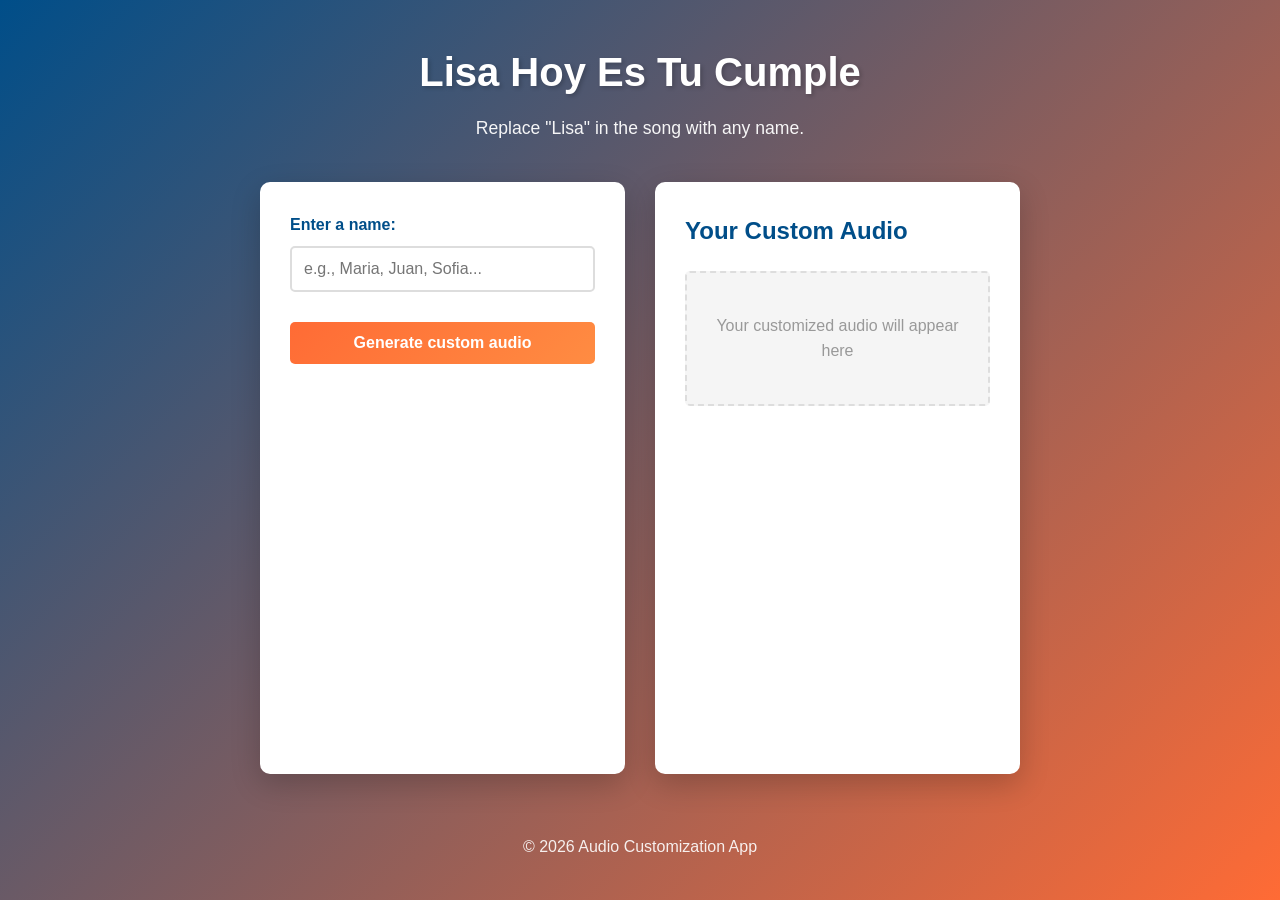
==== src/index.html @ 9eac6026 "Organize app source files" ====
<!DOCTYPE html>
<html lang="en">
<head>
    <meta charset="UTF-8">
    <meta name="viewport" content="width=device-width, initial-scale=1.0">
    <title>Lisa Hoy Es Tu Cumple - Name Replacer</title>
    <link rel="stylesheet" href="style.css?v=2">
</head>
<body>
    <div class="container">
        <header>
            <h1>Lisa Hoy Es Tu Cumple</h1>
            <p>Replace "Lisa" in the song with any name.</p>
        </header>

        <main>
            <div class="form-section">
                <form id="customizeForm">
                    <div class="form-group">
                        <label for="customName">Enter a name:</label>
                        <input
                            type="text"
                            id="customName"
                            name="customName"
                            placeholder="e.g., Maria, Juan, Sofia..."
                            required
                            maxlength="30"
                        >
                    </div>

                    <button type="submit" class="btn btn-primary" id="submitBtn">
                        Generate custom audio
                    </button>
                </form>

                <div id="statusMessage" class="status-message"></div>
            </div>

            <div class="preview-section">
                <h2>Your Custom Audio</h2>
                <div id="audioContainer" class="audio-container" style="display: none;">
                    <audio id="audioPlayer" controls>
                        Your browser does not support the audio element.
                    </audio>
                    <a id="downloadBtn" href="#" download="customized-audio.mp3" class="btn btn-secondary">Download</a>
                </div>
                <div id="noAudio" class="no-audio">
                    <p>Your customized audio will appear here</p>
                </div>
            </div>
        </main>

        <footer>
            <p>&copy; 2026 Audio Customization App</p>
        </footer>
    </div>

    <script src="script.js?v=2"></script>
</body>
</html>
---- src/style.css ----
* {
    margin: 0;
    padding: 0;
    box-sizing: border-box;
}

:root {
    --primary-color: #FF6B35;
    --secondary-color: #004E89;
    --accent-color: #F7B32B;
    --bg-color: #f5f5f5;
    --text-color: #333;
    --border-color: #ddd;
    --success-color: #28a745;
    --error-color: #dc3545;
}

body {
    font-family: 'Segoe UI', Tahoma, Geneva, Verdana, sans-serif;
    background: linear-gradient(135deg, var(--secondary-color) 0%, var(--primary-color) 100%);
    color: var(--text-color);
    line-height: 1.6;
    min-height: 100vh;
}

.container {
    max-width: 800px;
    margin: 0 auto;
    padding: 20px;
    display: flex;
    flex-direction: column;
    min-height: 100vh;
}

header {
    text-align: center;
    color: white;
    margin-bottom: 40px;
    margin-top: 20px;
}

header h1 {
    font-size: 2.5em;
    margin-bottom: 10px;
    text-shadow: 2px 2px 4px rgba(0, 0, 0, 0.2);
}

header p {
    font-size: 1.1em;
    opacity: 0.95;
}

main {
    flex: 1;
    display: grid;
    grid-template-columns: 1fr 1fr;
    gap: 30px;
    margin-bottom: 40px;
}

.form-section,
.preview-section {
    background: white;
    padding: 30px;
    border-radius: 10px;
    box-shadow: 0 10px 30px rgba(0, 0, 0, 0.2);
}

.form-group {
    margin-bottom: 20px;
}

label {
    display: block;
    margin-bottom: 8px;
    font-weight: 600;
    color: var(--secondary-color);
}

input[type="text"] {
    width: 100%;
    padding: 12px;
    border: 2px solid var(--border-color);
    border-radius: 5px;
    font-size: 1em;
    transition: border-color 0.3s;
}

input[type="text"]:focus {
    outline: none;
    border-color: var(--primary-color);
    box-shadow: 0 0 5px rgba(255, 107, 53, 0.3);
}

.btn {
    padding: 12px 24px;
    border: none;
    border-radius: 5px;
    font-size: 1em;
    font-weight: 600;
    cursor: pointer;
    transition: all 0.3s;
    text-decoration: none;
    display: inline-block;
    text-align: center;
    width: 100%;
}

.btn-primary {
    background: linear-gradient(135deg, var(--primary-color), #FF8C42);
    color: white;
    margin-top: 10px;
}

.btn-primary:hover {
    transform: translateY(-2px);
    box-shadow: 0 5px 15px rgba(255, 107, 53, 0.4);
}

.btn-primary:disabled {
    background: #ccc;
    cursor: not-allowed;
    transform: none;
}

.btn-secondary {
    background: var(--secondary-color);
    color: white;
    margin-top: 10px;
}

.btn-secondary:hover {
    background: #003a6b;
    transform: translateY(-2px);
}

.btn[aria-disabled="true"] {
    opacity: 0.55;
    cursor: not-allowed;
    pointer-events: none;
}

.status-message {
    margin-top: 15px;
    padding: 12px;
    border-radius: 5px;
    display: none;
    text-align: center;
    font-weight: 500;
}

.status-message.show {
    display: block;
}

.status-message.loading {
    background: #e3f2fd;
    color: var(--secondary-color);
    border-left: 4px solid var(--secondary-color);
}

.status-message.success {
    background: #e8f5e9;
    color: var(--success-color);
    border-left: 4px solid var(--success-color);
}

.status-message.error {
    background: #ffebee;
    color: var(--error-color);
    border-left: 4px solid var(--error-color);
}

.preview-section h2 {
    color: var(--secondary-color);
    margin-bottom: 20px;
    font-size: 1.5em;
}

.preview-section {
    position: relative;
    transition: opacity 0.2s ease, filter 0.2s ease;
}

.preview-section.is-busy {
    opacity: 0.55;
    filter: grayscale(0.25);
}

.preview-section.is-busy::after {
    content: "Generating audio...";
    position: absolute;
    inset: 0;
    display: flex;
    align-items: center;
    justify-content: center;
    background: rgba(255, 255, 255, 0.72);
    color: var(--secondary-color);
    font-weight: 700;
    border-radius: 10px;
    z-index: 3;
    pointer-events: auto;
}

.preview-section.is-busy .audio-container,
.preview-section.is-busy .no-audio {
    pointer-events: none;
}

.audio-container {
    display: flex;
    flex-direction: column;
    gap: 15px;
}

audio {
    width: 100%;
    border-radius: 5px;
}

.no-audio {
    padding: 40px 20px;
    text-align: center;
    color: #999;
    background: var(--bg-color);
    border-radius: 5px;
    border: 2px dashed var(--border-color);
}

footer {
    text-align: center;
    color: white;
    padding: 20px;
    opacity: 0.9;
}

/* Responsive Design */
@media (max-width: 768px) {
    main {
        grid-template-columns: 1fr;
        gap: 20px;
    }

    header h1 {
        font-size: 2em;
    }

    .form-section,
    .preview-section {
        padding: 20px;
    }
}

@media (max-width: 480px) {
    header h1 {
        font-size: 1.5em;
    }

    header p {
        font-size: 0.95em;
    }

    .container {
        padding: 10px;
    }
}

@keyframes spin {
    0% { transform: rotate(0deg); }
    100% { transform: rotate(360deg); }
}

.spinner {
    display: inline-block;
    width: 20px;
    height: 20px;
    border: 3px solid rgba(0, 0, 0, 0.1);
    border-top: 3px solid var(--secondary-color);
    border-radius: 50%;
    animation: spin 1s linear infinite;
    margin-right: 8px;
}
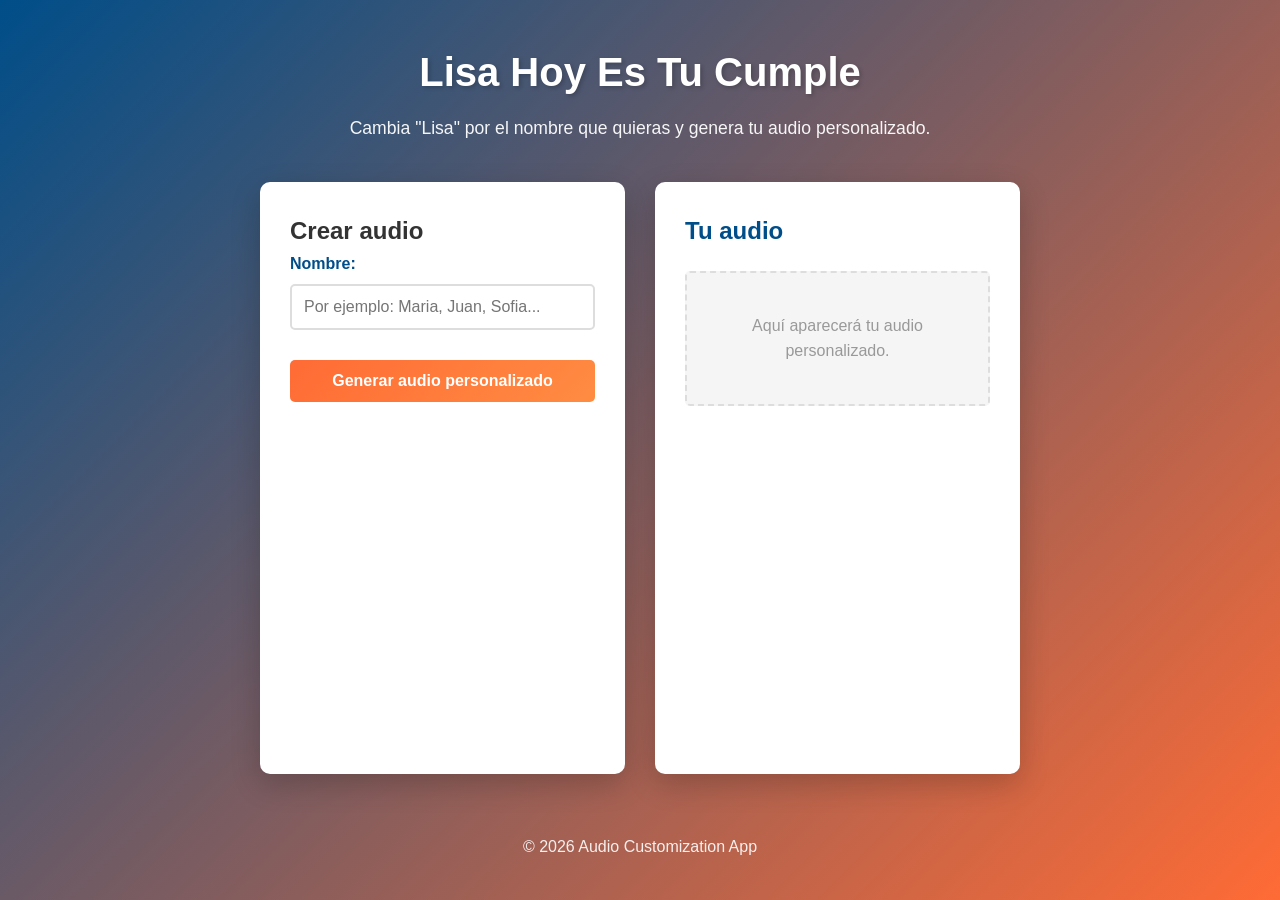
==== commit 5894171d: "Add Spanish UI and share links" ====
--- a/src/index.html
+++ b/src/index.html
@@ -1,53 +1,66 @@
 <!DOCTYPE html>
-<html lang="en">
+<html lang="es">
 <head>
     <meta charset="UTF-8">
     <meta name="viewport" content="width=device-width, initial-scale=1.0">
-    <title>Lisa Hoy Es Tu Cumple - Name Replacer</title>
-    <link rel="stylesheet" href="style.css?v=2">
+    <title>Lisa Hoy Es Tu Cumple - Audio personalizado</title>
+    <link rel="stylesheet" href="/style.css?v=4">
 </head>
 <body>
     <div class="container">
         <header>
             <h1>Lisa Hoy Es Tu Cumple</h1>
-            <p>Replace "Lisa" in the song with any name.</p>
+            <p>Cambia "Lisa" por el nombre que quieras y genera tu audio personalizado.</p>
         </header>
 
         <main>
-            <div class="form-section">
+            <section class="form-section" aria-labelledby="formTitle">
+                <h2 id="formTitle">Crear audio</h2>
                 <form id="customizeForm">
                     <div class="form-group">
-                        <label for="customName">Enter a name:</label>
+                        <label for="customName">Nombre:</label>
                         <input
                             type="text"
                             id="customName"
                             name="customName"
-                            placeholder="e.g., Maria, Juan, Sofia..."
+                            placeholder="Por ejemplo: Maria, Juan, Sofia..."
                             required
                             maxlength="30"
+                            autocomplete="given-name"
                         >
                     </div>
 
                     <button type="submit" class="btn btn-primary" id="submitBtn">
-                        Generate custom audio
+                        Generar audio personalizado
                     </button>
                 </form>
 
-                <div id="statusMessage" class="status-message"></div>
-            </div>
+                <div id="statusMessage" class="status-message" role="status" aria-live="polite"></div>
+            </section>
 
-            <div class="preview-section">
-                <h2>Your Custom Audio</h2>
+            <section class="preview-section" aria-labelledby="previewTitle">
+                <h2 id="previewTitle">Tu audio</h2>
                 <div id="audioContainer" class="audio-container" style="display: none;">
                     <audio id="audioPlayer" controls>
-                        Your browser does not support the audio element.
+                        Tu navegador no soporta el reproductor de audio.
                     </audio>
-                    <a id="downloadBtn" href="#" download="customized-audio.mp3" class="btn btn-secondary">Download</a>
+                    <a id="downloadBtn" href="#" download="cumple-personalizado.mp3" class="btn btn-secondary">Descargar MP3</a>
+                </div>
+                <div id="shareContainer" class="share-container" style="display: none;">
+                    <p class="share-title">Compartir este resultado</p>
+                    <div class="share-actions">
+                        <button type="button" class="share-btn" id="nativeShareBtn">Compartir</button>
+                        <button type="button" class="share-btn" id="copyShareBtn">Copiar enlace</button>
+                        <a class="share-btn" id="whatsappShareBtn" href="#" target="_blank" rel="noopener">WhatsApp</a>
+                        <a class="share-btn" id="xShareBtn" href="#" target="_blank" rel="noopener">X</a>
+                        <a class="share-btn" id="facebookShareBtn" href="#" target="_blank" rel="noopener">Facebook</a>
+                    </div>
+                    <p class="share-note" id="shareExpiry"></p>
                 </div>
                 <div id="noAudio" class="no-audio">
-                    <p>Your customized audio will appear here</p>
+                    <p>Aquí aparecerá tu audio personalizado.</p>
                 </div>
-            </div>
+            </section>
         </main>
 
         <footer>
@@ -55,6 +68,6 @@
         </footer>
     </div>
 
-    <script src="script.js?v=2"></script>
+    <script src="/script.js?v=4"></script>
 </body>
 </html>
--- a/style.css
+++ b/style.css
@@ -0,0 +1,282 @@
+* {
+    margin: 0;
+    padding: 0;
+    box-sizing: border-box;
+}
+
+:root {
+    --primary-color: #FF6B35;
+    --secondary-color: #004E89;
+    --accent-color: #F7B32B;
+    --bg-color: #f5f5f5;
+    --text-color: #333;
+    --border-color: #ddd;
+    --success-color: #28a745;
+    --error-color: #dc3545;
+}
+
+body {
+    font-family: 'Segoe UI', Tahoma, Geneva, Verdana, sans-serif;
+    background: linear-gradient(135deg, var(--secondary-color) 0%, var(--primary-color) 100%);
+    color: var(--text-color);
+    line-height: 1.6;
+    min-height: 100vh;
+}
+
+.container {
+    max-width: 800px;
+    margin: 0 auto;
+    padding: 20px;
+    display: flex;
+    flex-direction: column;
+    min-height: 100vh;
+}
+
+header {
+    text-align: center;
+    color: white;
+    margin-bottom: 40px;
+    margin-top: 20px;
+}
+
+header h1 {
+    font-size: 2.5em;
+    margin-bottom: 10px;
+    text-shadow: 2px 2px 4px rgba(0, 0, 0, 0.2);
+}
+
+header p {
+    font-size: 1.1em;
+    opacity: 0.95;
+}
+
+main {
+    flex: 1;
+    display: grid;
+    grid-template-columns: 1fr 1fr;
+    gap: 30px;
+    margin-bottom: 40px;
+}
+
+.form-section,
+.preview-section {
+    background: white;
+    padding: 30px;
+    border-radius: 10px;
+    box-shadow: 0 10px 30px rgba(0, 0, 0, 0.2);
+}
+
+.form-group {
+    margin-bottom: 20px;
+}
+
+label {
+    display: block;
+    margin-bottom: 8px;
+    font-weight: 600;
+    color: var(--secondary-color);
+}
+
+input[type="text"] {
+    width: 100%;
+    padding: 12px;
+    border: 2px solid var(--border-color);
+    border-radius: 5px;
+    font-size: 1em;
+    transition: border-color 0.3s;
+}
+
+input[type="text"]:focus {
+    outline: none;
+    border-color: var(--primary-color);
+    box-shadow: 0 0 5px rgba(255, 107, 53, 0.3);
+}
+
+.btn {
+    padding: 12px 24px;
+    border: none;
+    border-radius: 5px;
+    font-size: 1em;
+    font-weight: 600;
+    cursor: pointer;
+    transition: all 0.3s;
+    text-decoration: none;
+    display: inline-block;
+    text-align: center;
+    width: 100%;
+}
+
+.btn-primary {
+    background: linear-gradient(135deg, var(--primary-color), #FF8C42);
+    color: white;
+    margin-top: 10px;
+}
+
+.btn-primary:hover {
+    transform: translateY(-2px);
+    box-shadow: 0 5px 15px rgba(255, 107, 53, 0.4);
+}
+
+.btn-primary:disabled {
+    background: #ccc;
+    cursor: not-allowed;
+    transform: none;
+}
+
+.btn-secondary {
+    background: var(--secondary-color);
+    color: white;
+    margin-top: 10px;
+}
+
+.btn-secondary:hover {
+    background: #003a6b;
+    transform: translateY(-2px);
+}
+
+.btn[aria-disabled="true"] {
+    opacity: 0.55;
+    cursor: not-allowed;
+    pointer-events: none;
+}
+
+.status-message {
+    margin-top: 15px;
+    padding: 12px;
+    border-radius: 5px;
+    display: none;
+    text-align: center;
+    font-weight: 500;
+}
+
+.status-message.show {
+    display: block;
+}
+
+.status-message.loading {
+    background: #e3f2fd;
+    color: var(--secondary-color);
+    border-left: 4px solid var(--secondary-color);
+}
+
+.status-message.success {
+    background: #e8f5e9;
+    color: var(--success-color);
+    border-left: 4px solid var(--success-color);
+}
+
+.status-message.error {
+    background: #ffebee;
+    color: var(--error-color);
+    border-left: 4px solid var(--error-color);
+}
+
+.preview-section h2 {
+    color: var(--secondary-color);
+    margin-bottom: 20px;
+    font-size: 1.5em;
+}
+
+.preview-section {
+    position: relative;
+    transition: opacity 0.2s ease, filter 0.2s ease;
+}
+
+.preview-section.is-busy {
+    opacity: 0.55;
+    filter: grayscale(0.25);
+}
+
+.preview-section.is-busy::after {
+    content: "Generating audio...";
+    position: absolute;
+    inset: 0;
+    display: flex;
+    align-items: center;
+    justify-content: center;
+    background: rgba(255, 255, 255, 0.72);
+    color: var(--secondary-color);
+    font-weight: 700;
+    border-radius: 10px;
+    z-index: 3;
+    pointer-events: auto;
+}
+
+.preview-section.is-busy .audio-container,
+.preview-section.is-busy .no-audio {
+    pointer-events: none;
+}
+
+.audio-container {
+    display: flex;
+    flex-direction: column;
+    gap: 15px;
+}
+
+audio {
+    width: 100%;
+    border-radius: 5px;
+}
+
+.no-audio {
+    padding: 40px 20px;
+    text-align: center;
+    color: #999;
+    background: var(--bg-color);
+    border-radius: 5px;
+    border: 2px dashed var(--border-color);
+}
+
+footer {
+    text-align: center;
+    color: white;
+    padding: 20px;
+    opacity: 0.9;
+}
+
+/* Responsive Design */
+@media (max-width: 768px) {
+    main {
+        grid-template-columns: 1fr;
+        gap: 20px;
+    }
+
+    header h1 {
+        font-size: 2em;
+    }
+
+    .form-section,
+    .preview-section {
+        padding: 20px;
+    }
+}
+
+@media (max-width: 480px) {
+    header h1 {
+        font-size: 1.5em;
+    }
+
+    header p {
+        font-size: 0.95em;
+    }
+
+    .container {
+        padding: 10px;
+    }
+}
+
+@keyframes spin {
+    0% { transform: rotate(0deg); }
+    100% { transform: rotate(360deg); }
+}
+
+.spinner {
+    display: inline-block;
+    width: 20px;
+    height: 20px;
+    border: 3px solid rgba(0, 0, 0, 0.1);
+    border-top: 3px solid var(--secondary-color);
+    border-radius: 50%;
+    animation: spin 1s linear infinite;
+    margin-right: 8px;
+}
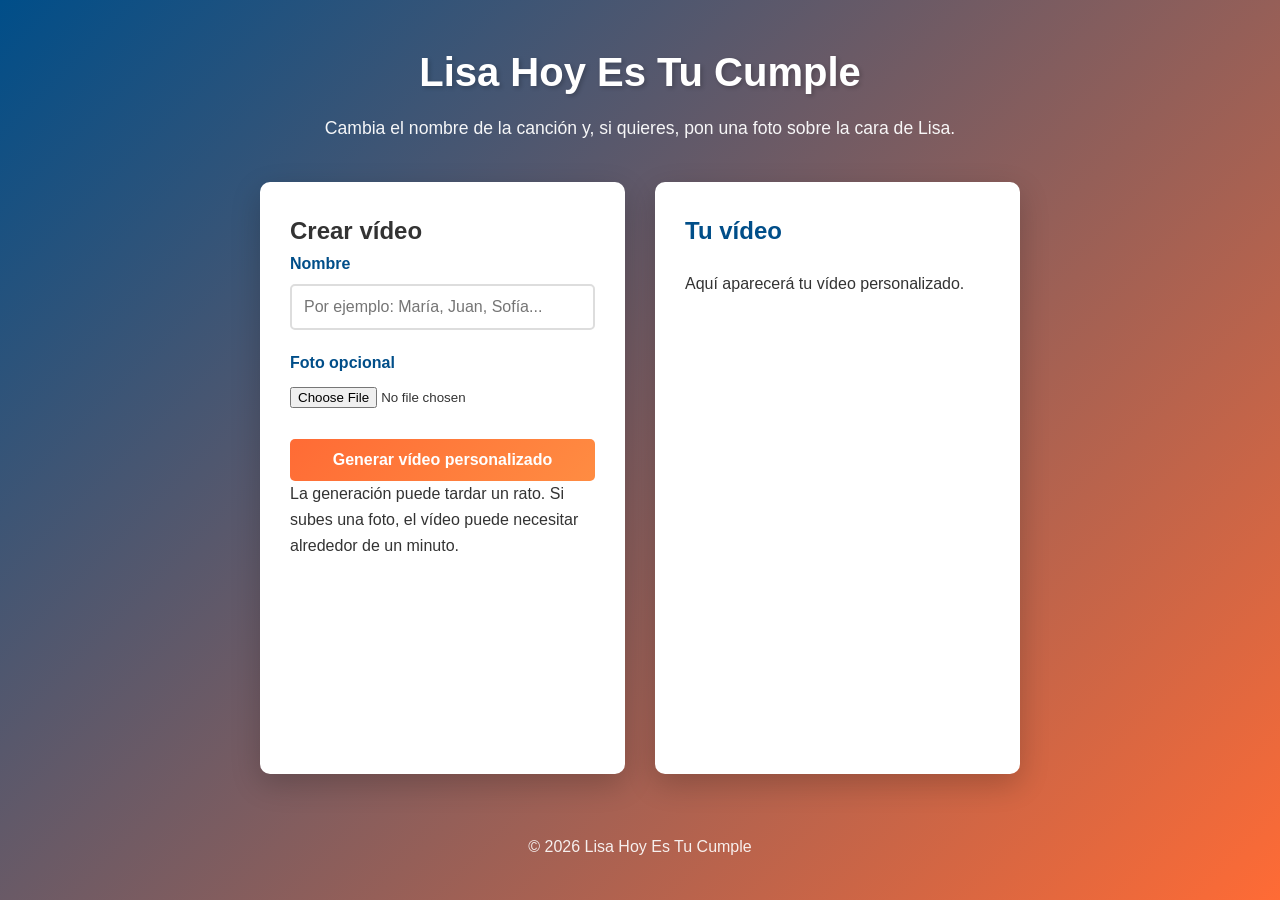
==== commit 91da58e7: "Add personalized video generator" ====
--- a/src/index.html
+++ b/src/index.html
@@ -3,48 +3,65 @@
 <head>
     <meta charset="UTF-8">
     <meta name="viewport" content="width=device-width, initial-scale=1.0">
-    <title>Lisa Hoy Es Tu Cumple - Audio personalizado</title>
-    <link rel="stylesheet" href="/style.css?v=4">
+    <title>Lisa Hoy Es Tu Cumple - Vídeo personalizado</title>
+    <link rel="stylesheet" href="/style.css?v=5">
 </head>
 <body>
     <div class="container">
         <header>
             <h1>Lisa Hoy Es Tu Cumple</h1>
-            <p>Cambia "Lisa" por el nombre que quieras y genera tu audio personalizado.</p>
+            <p>Cambia el nombre de la canción y, si quieres, pon una foto sobre la cara de Lisa.</p>
         </header>
 
         <main>
             <section class="form-section" aria-labelledby="formTitle">
-                <h2 id="formTitle">Crear audio</h2>
-                <form id="customizeForm">
+                <h2 id="formTitle">Crear vídeo</h2>
+                <form id="customizeForm" enctype="multipart/form-data">
                     <div class="form-group">
-                        <label for="customName">Nombre:</label>
+                        <label for="customName">Nombre</label>
                         <input
                             type="text"
                             id="customName"
                             name="customName"
-                            placeholder="Por ejemplo: Maria, Juan, Sofia..."
+                            placeholder="Por ejemplo: María, Juan, Sofía..."
                             required
                             maxlength="30"
                             autocomplete="given-name"
                         >
                     </div>
 
+                    <div class="form-group">
+                        <label for="photoInput">Foto opcional</label>
+                        <input
+                            type="file"
+                            id="photoInput"
+                            name="photo"
+                            accept="image/*"
+                        >
+                        <div id="photoPreview" class="photo-preview" style="display: none;">
+                            <img id="photoPreviewImage" alt="Vista previa de la foto">
+                            <button type="button" class="text-btn" id="clearPhotoBtn">Quitar foto</button>
+                        </div>
+                    </div>
+
                     <button type="submit" class="btn btn-primary" id="submitBtn">
-                        Generar audio personalizado
+                        Generar vídeo personalizado
                     </button>
+                    <p class="process-note">
+                        La generación puede tardar un rato. Si subes una foto, el vídeo puede necesitar alrededor de un minuto.
+                    </p>
                 </form>
 
                 <div id="statusMessage" class="status-message" role="status" aria-live="polite"></div>
             </section>
 
             <section class="preview-section" aria-labelledby="previewTitle">
-                <h2 id="previewTitle">Tu audio</h2>
-                <div id="audioContainer" class="audio-container" style="display: none;">
-                    <audio id="audioPlayer" controls>
-                        Tu navegador no soporta el reproductor de audio.
-                    </audio>
-                    <a id="downloadBtn" href="#" download="cumple-personalizado.mp3" class="btn btn-secondary">Descargar MP3</a>
+                <h2 id="previewTitle">Tu vídeo</h2>
+                <div id="videoContainer" class="video-container" style="display: none;">
+                    <video id="videoPlayer" controls playsinline>
+                        Tu navegador no soporta el reproductor de vídeo.
+                    </video>
+                    <a id="downloadBtn" href="#" download="cumple-personalizado.mp4" class="btn btn-secondary">Descargar MP4</a>
                 </div>
                 <div id="shareContainer" class="share-container" style="display: none;">
                     <p class="share-title">Compartir este resultado</p>
@@ -57,17 +74,17 @@
                     </div>
                     <p class="share-note" id="shareExpiry"></p>
                 </div>
-                <div id="noAudio" class="no-audio">
-                    <p>Aquí aparecerá tu audio personalizado.</p>
+                <div id="noVideo" class="no-media">
+                    <p>Aquí aparecerá tu vídeo personalizado.</p>
                 </div>
             </section>
         </main>
 
         <footer>
-            <p>&copy; 2026 Audio Customization App</p>
+            <p>&copy; 2026 Lisa Hoy Es Tu Cumple</p>
         </footer>
     </div>
 
-    <script src="/script.js?v=4"></script>
+    <script src="/script.js?v=5"></script>
 </body>
 </html>
